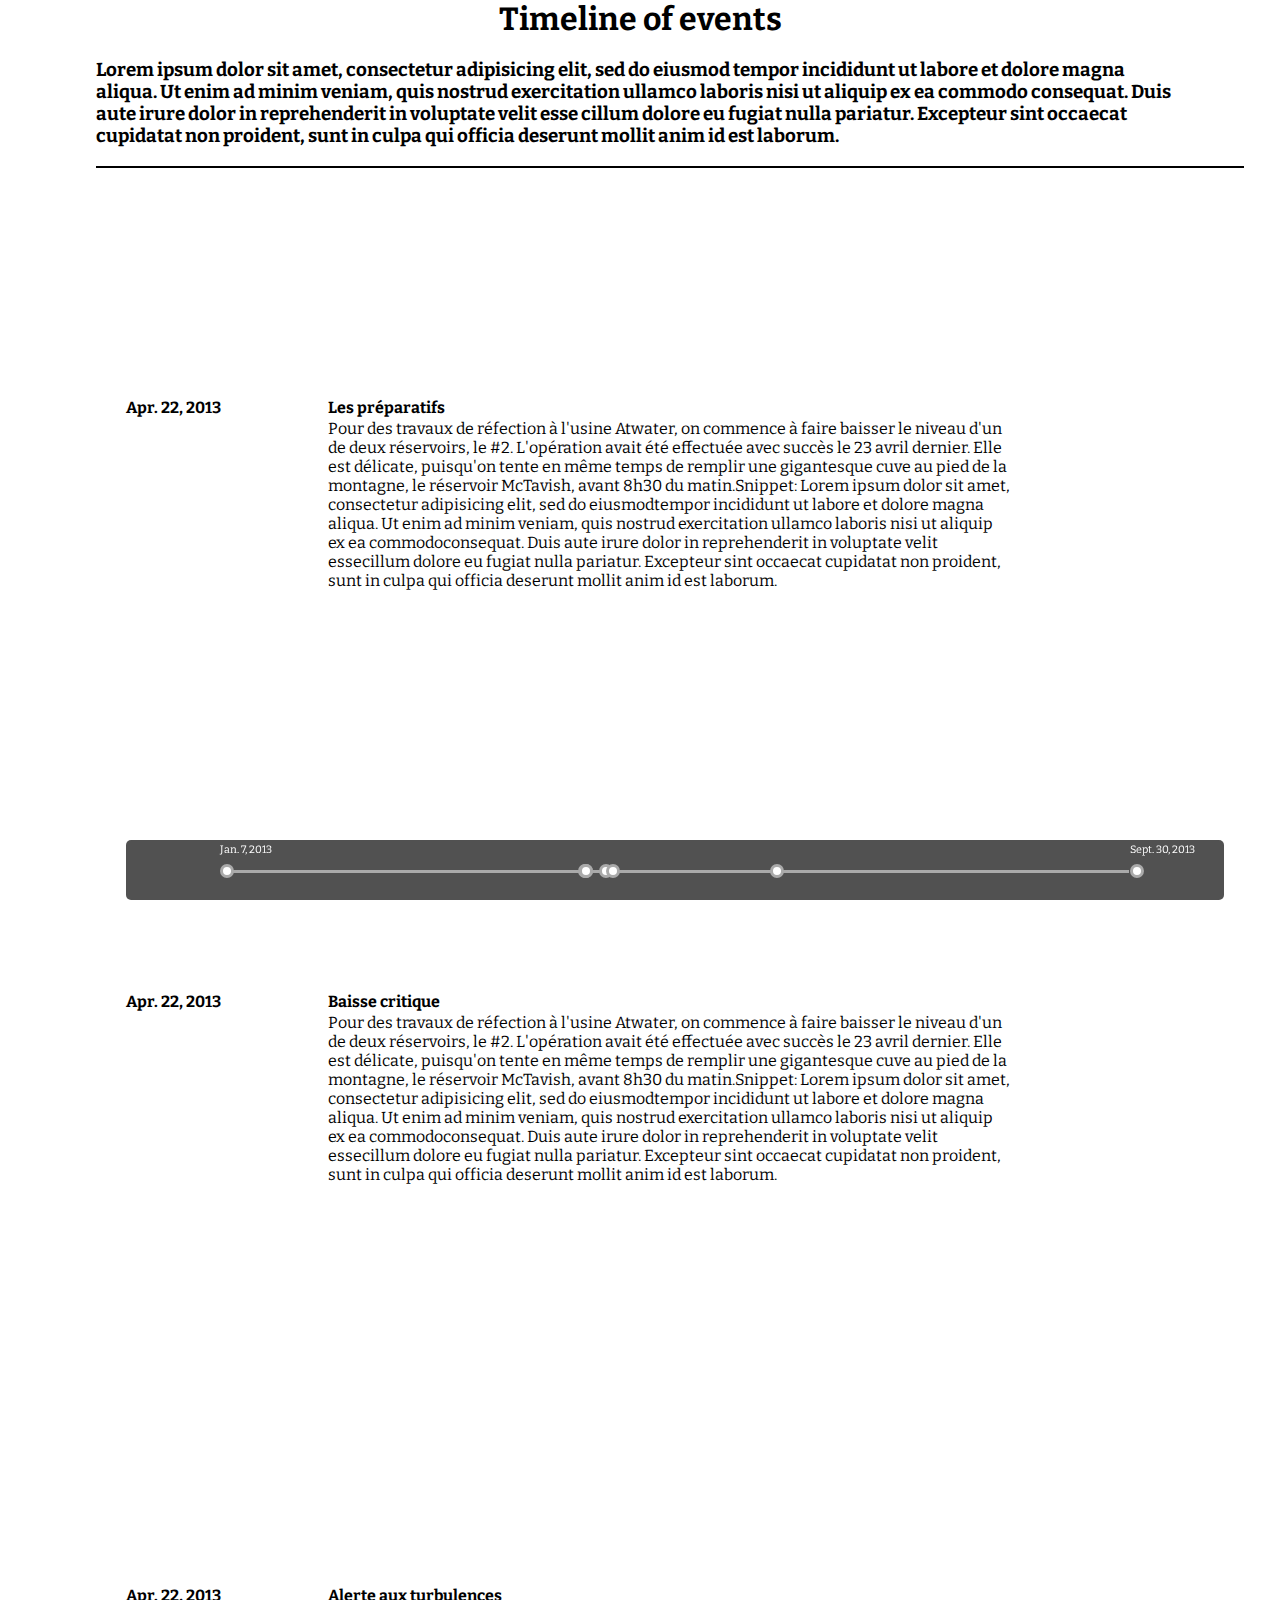
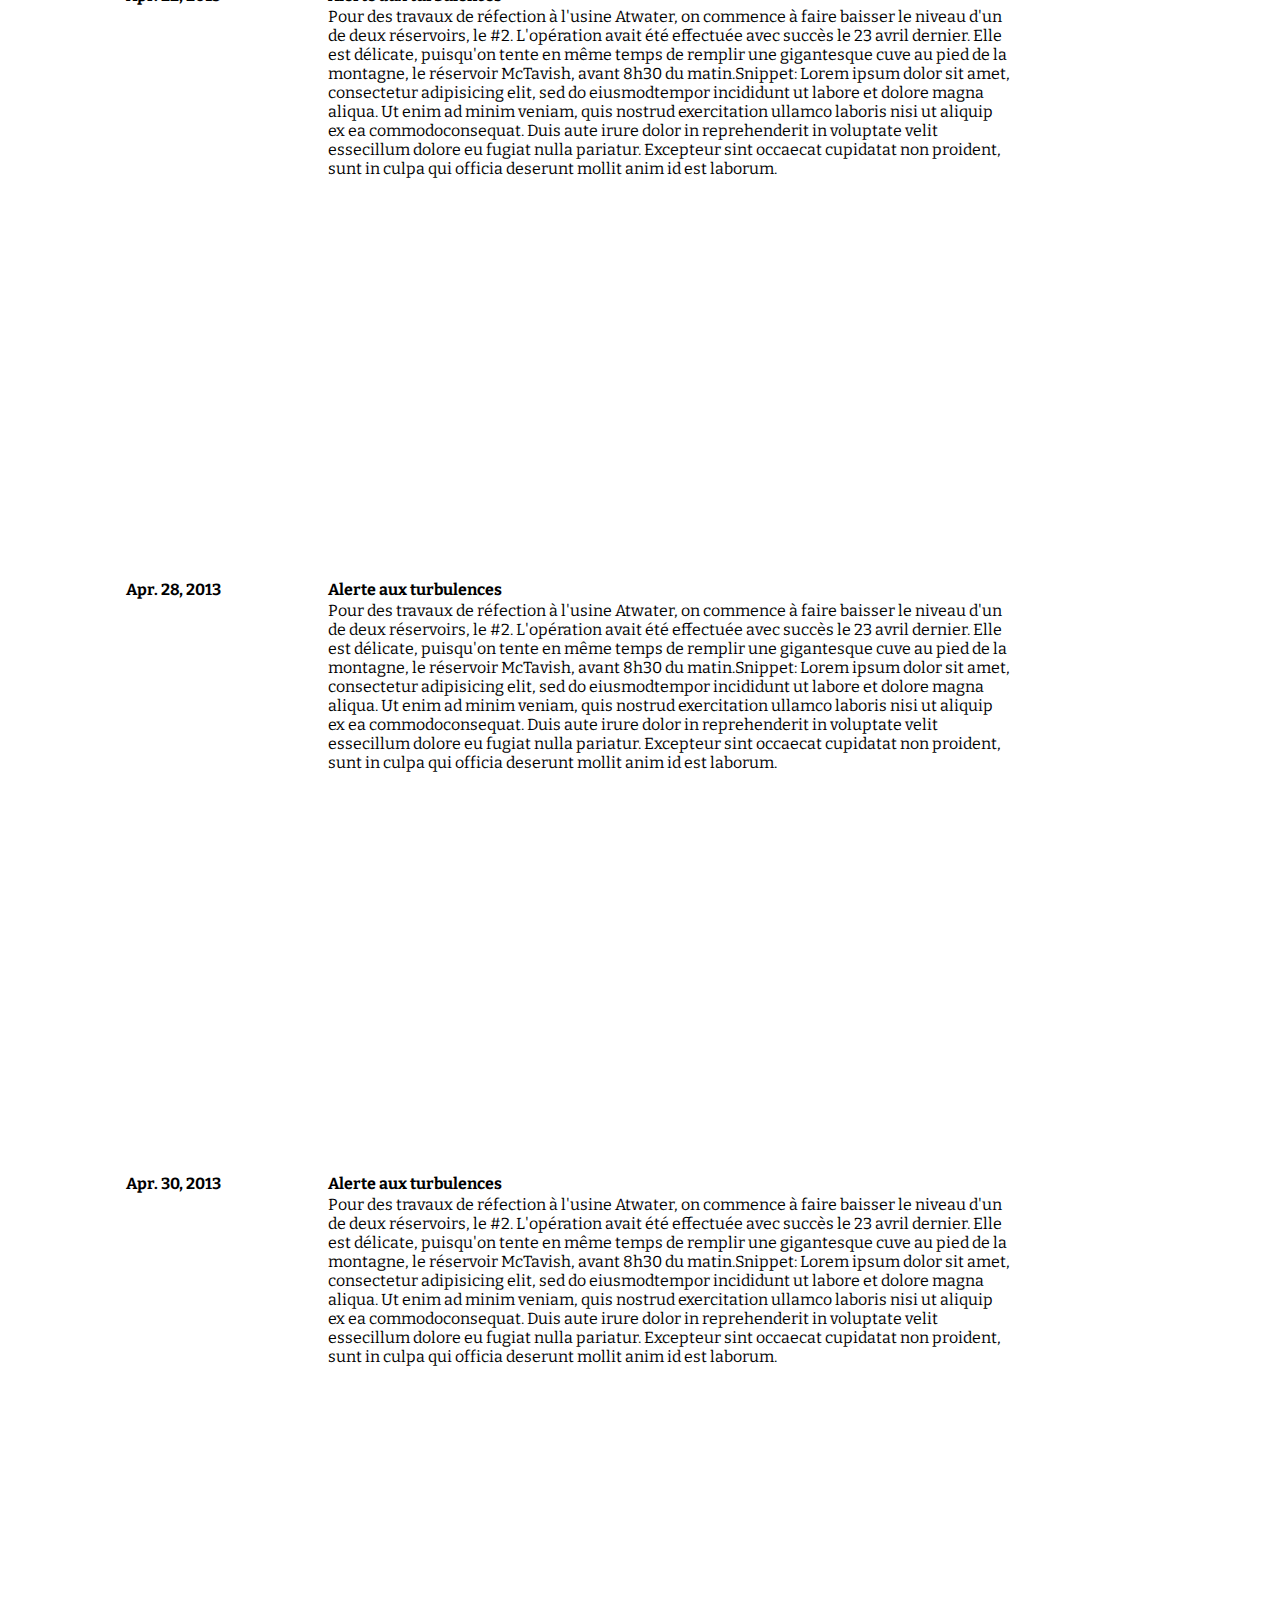
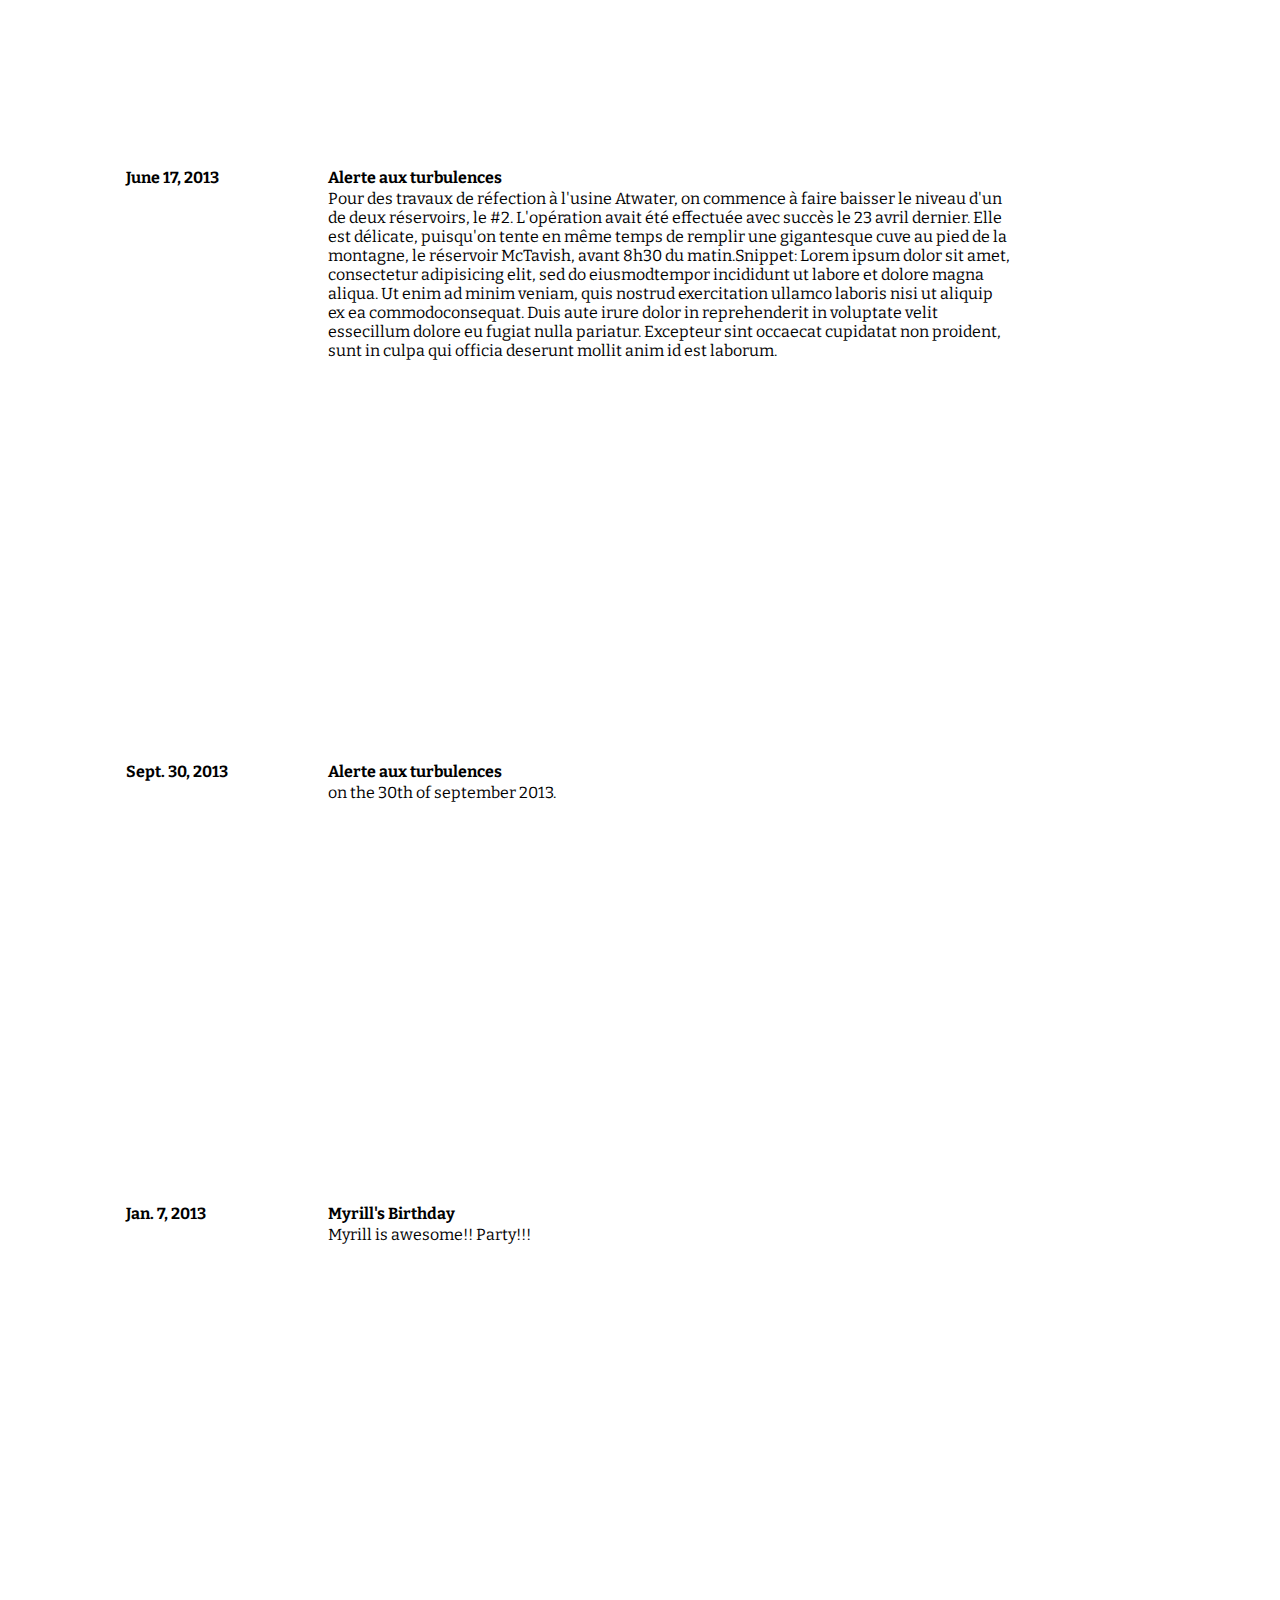
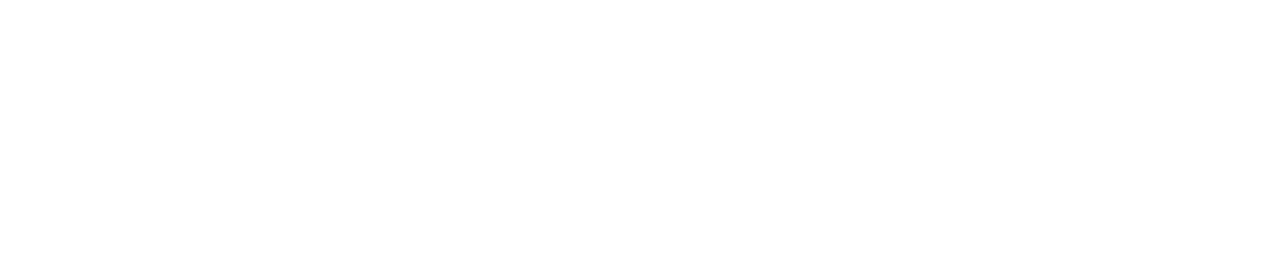
==== index.html @ b9fefab8 "first commit: simplest functionality working in chromium" ====
<html>
<head>
	<title>Simple Timeline</title>
	<script src="http://ajax.googleapis.com/ajax/libs/jquery/1.10.1/jquery.min.js"></script>
	<script src="timeline.js"></script>
	<link rel="stylesheet" href="style.css">
</head>
<body>
	<h1 id="hed">Timeline of events</h1>
	<h3 id="subhead">Lorem ipsum dolor sit amet, consectetur adipisicing elit, sed do eiusmod
		tempor incididunt ut labore et dolore magna aliqua. Ut enim ad minim veniam,
		quis nostrud exercitation ullamco laboris nisi ut aliquip ex ea commodo
		consequat. Duis aute irure dolor in reprehenderit in voluptate velit esse
		cillum dolore eu fugiat nulla pariatur. Excepteur sint occaecat cupidatat non
		proident, sunt in culpa qui officia deserunt mollit anim id est laborum.</h3>
		<div id="timeline-container" class="clearfix">
			<div id="line">

				<div id="line-container">
					<div id="line-bg"></div>

					<ul class="timeline-label" id="timeline-labels">
						<li class="timeline-label" id ="first-timeline-label"></li>
						<li class="timeline-label" id ="last-timeline-label"></li>
					</ul>
					<ul class="timeline" id="timeline-events"><!-- the dots go here --></ul>	
				</div>

			</div>
			<div id="content">				
			</div>
			<footer></footer>
		</div>
	</body>
	</html>
---- style.css ----
@import url(http://fonts.googleapis.com/css?family=Open+Sans:400,700);
@import url(http://fonts.googleapis.com/css?family=Bitter:400,700);
html{	
	font-family: 'Bitter', serif;
}
body{
	width: 85%;
	margin:auto;
}
h1{
	text-align: center;
}
#timeline-container{
	padding:30px;
	border-top: 2px solid;	
	position:absolute;
	width:85%;	
}
.timeline-item{
	padding:200px;
}
#line{
	display:block;
	position:fixed;
	background:rgba(7, 7, 7, 0.7);
	bottom:0px;	
	width:85%;
	height:50px;
	margin:auto;
	padding:5px;
	border-radius: 5px;
	z-index: 100;
}

ul.timeline{
	width:80%;
	display:block;
	position: relative;
	margin-left: auto;
	margin-right: auto;
}

/*Timeline event dots*/
.timeline-event-dot{	
	border: 3px solid #AAA;
	width: 8px;
	height: 8px;
	display: block;
	left:-5px;	
	border-radius: 20px;
	-moz-border-radius: 20px;
	background-color: #FFF;
	cursor:pointer;
}


.timeline-event-dot-active{
	background-color:#AAA;
	/*border-color: black;*/
}
.timeline-event-dot-selected{
	background-color:#272722;
	border-color: #272722;
}
.timeline-label{
	width:80%;
	display:block;
	position: relative;
	margin-left: auto;
	margin-right: auto;


	font-size:8pt;
	color:white;		
	top:-8px;
}

/*
#line-container{
	width:60%;
	position:static;
	height:1px;
	margin:auto;
	bottom:15px;

}*/
#line-bg{
		width:80%;
	display:block;
	position: relative;
	margin-left: auto;
	margin-right: auto;
	padding-left: 18px;
	padding-right: 20px;
	top:25px;

	border-top: 3px solid #AAA;	

	
}

.timeline-item-date{
	font-weight: 700;
	float:left;
	display:block;
	width:150px;
	left:-200px;
	position: relative;
}
.timeline-item-story{
	/*float:right;*/
	display: block;
	position: absolute;
	position: relative;
	/*text-align: center;*/
	display: block;
	padding:2px;
}
.timeline-item-title{
	font-weight: 700;
	left: -148px;
	position: relative;

}

footer{
	height:400px;
}
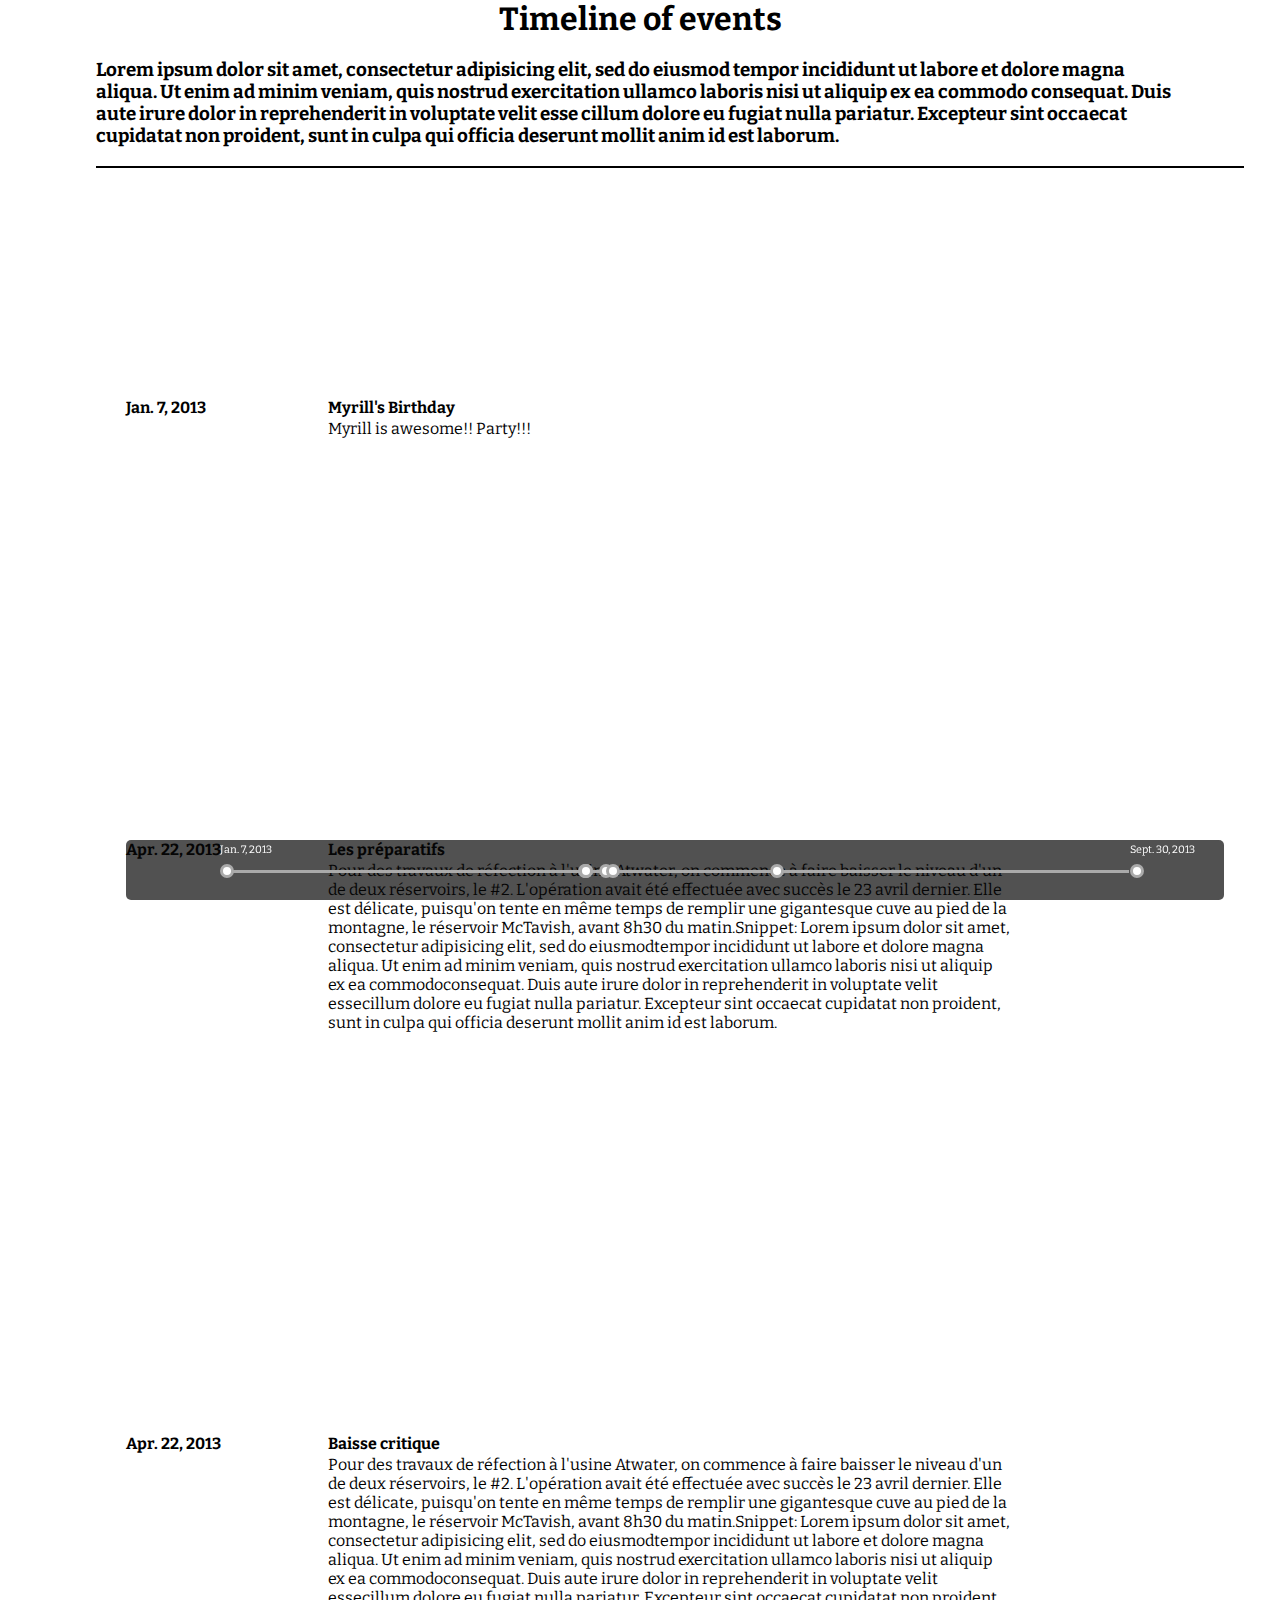
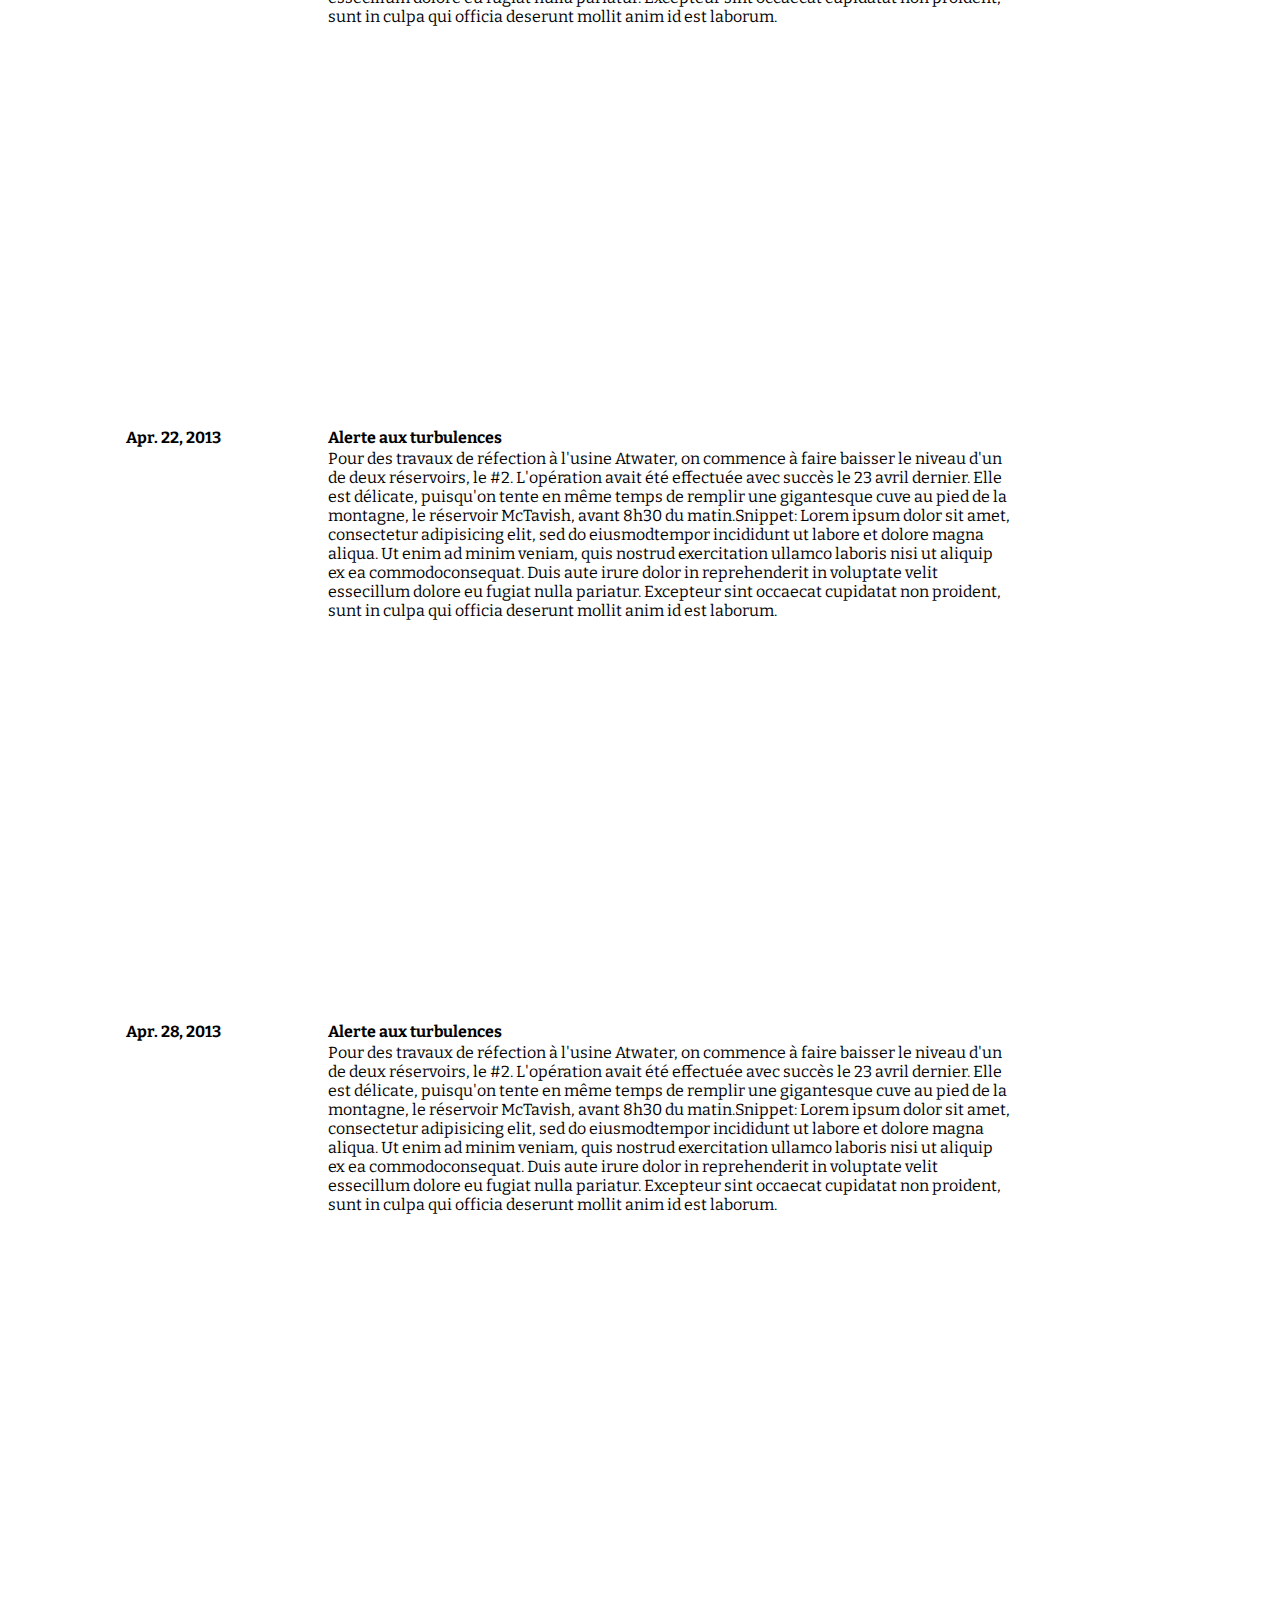
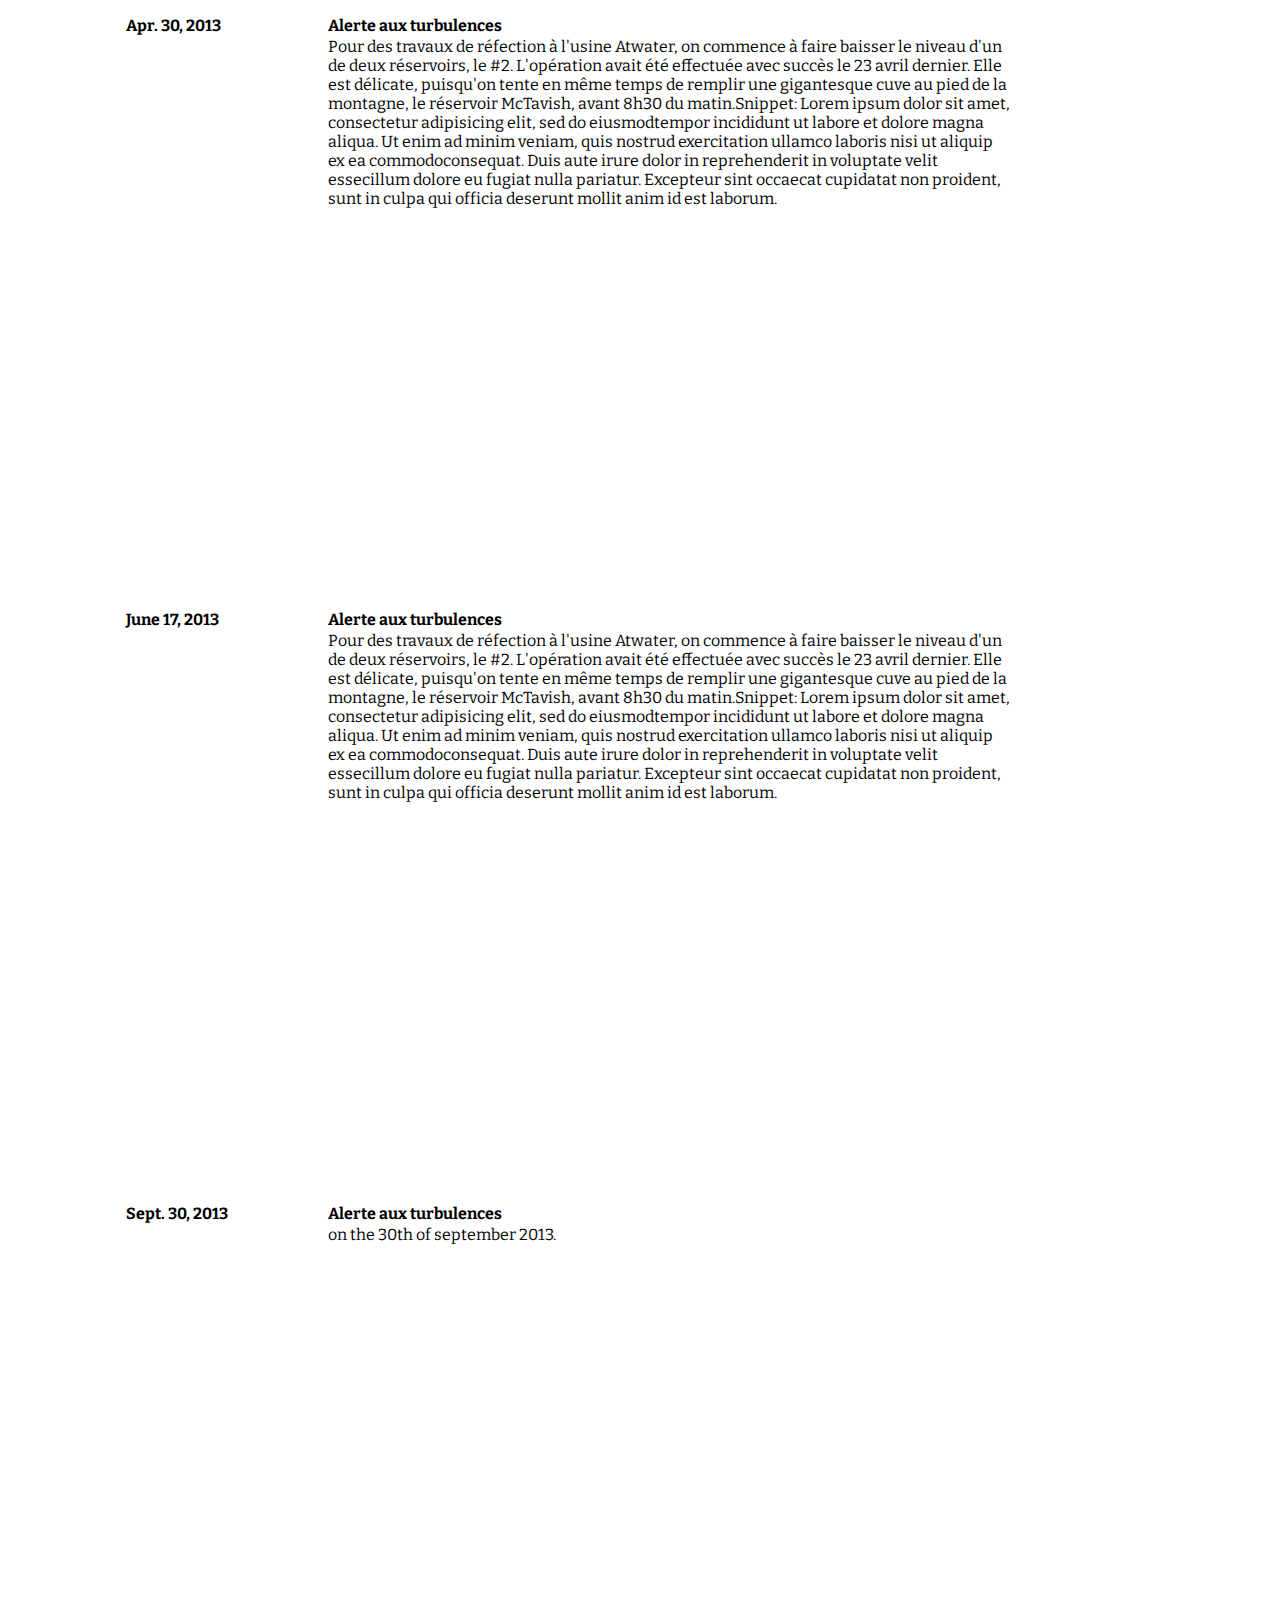
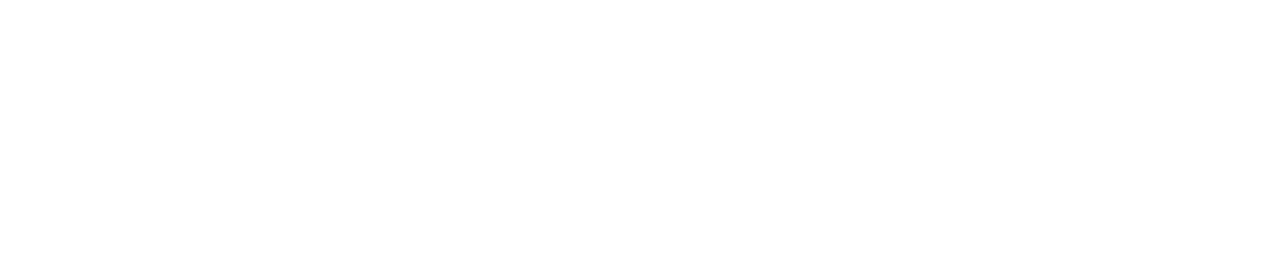
==== commit eec00836: "ordered input items by date, prevent overlapping labels, change z-index of timeline dots" ====
--- a/index.html
+++ b/index.html
@@ -6,6 +6,7 @@
 	<link rel="stylesheet" href="style.css">
 </head>
 <body>
+	<div id="top">
 	<h1 id="hed">Timeline of events</h1>
 	<h3 id="subhead">Lorem ipsum dolor sit amet, consectetur adipisicing elit, sed do eiusmod
 		tempor incididunt ut labore et dolore magna aliqua. Ut enim ad minim veniam,
@@ -13,6 +14,7 @@
 		consequat. Duis aute irure dolor in reprehenderit in voluptate velit esse
 		cillum dolore eu fugiat nulla pariatur. Excepteur sint occaecat cupidatat non
 		proident, sunt in culpa qui officia deserunt mollit anim id est laborum.</h3>
+	</div>
 		<div id="timeline-container" class="clearfix">
 			<div id="line">
 
--- a/style.css
+++ b/style.css
@@ -9,6 +9,11 @@
 }
 h1{
 	text-align: center;
+}
+#top{
+	/*position:fixed;*/
+	width:100%;
+	z-index:10; 
 }
 #timeline-container{
 	padding:30px;
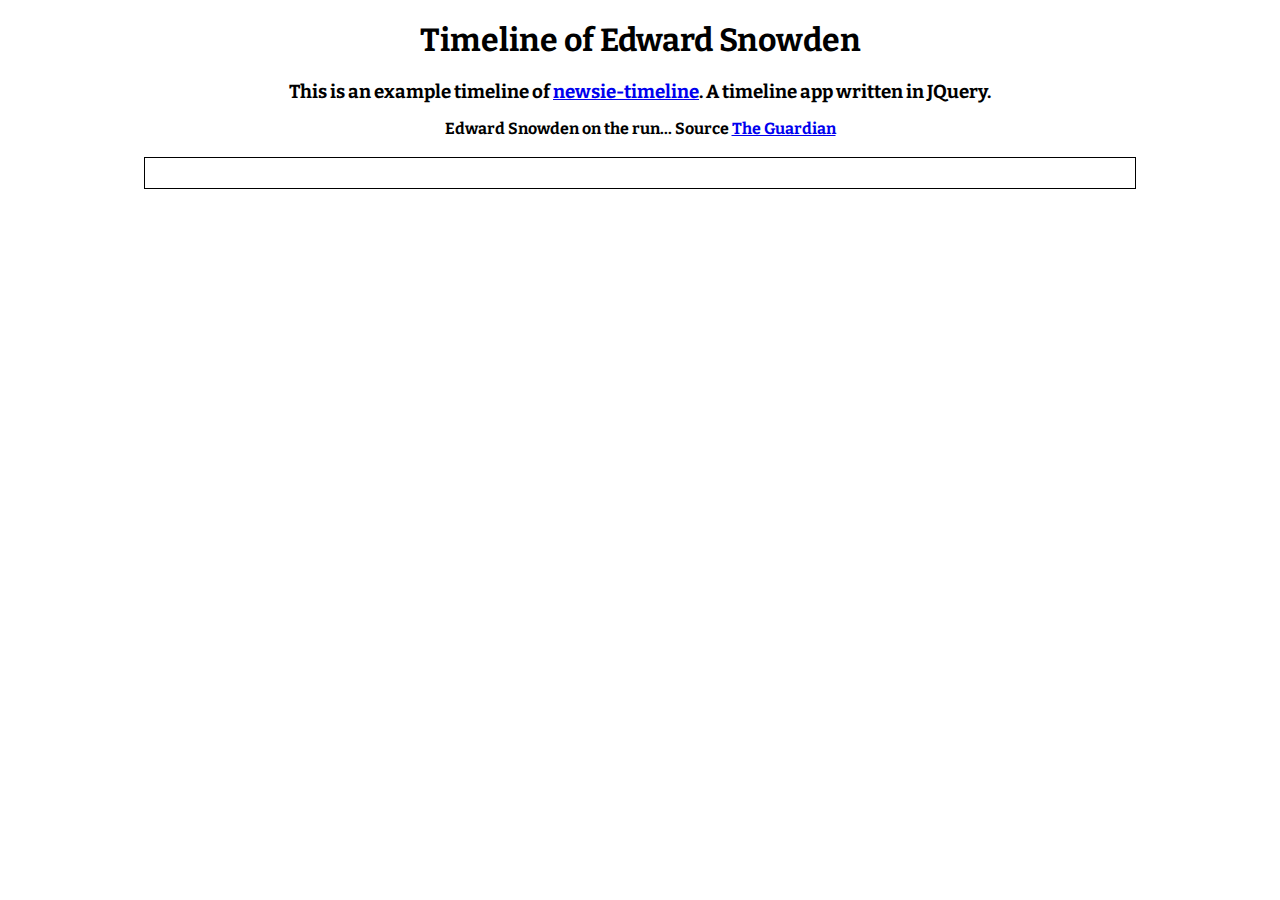
==== commit 5796ce63: "Version 0.1 deployment." ====
--- a/index.html
+++ b/index.html
@@ -1,37 +1,27 @@
+<!DOCTYPE html>
 <html>
 <head>
-	<title>Simple Timeline</title>
+	<title>Newsie Timeline</title>
+
 	<script src="http://ajax.googleapis.com/ajax/libs/jquery/1.10.1/jquery.min.js"></script>
-	<script src="timeline.js"></script>
+		<script src="src/jquery.stickem.min.js"></script>
+		<script src="src/miso.ds.deps.ie.min.0.4.0.js"></script>
+		<script src="src/imagesloaded.pkgd.min.js"></script>
+	<script src="src/newsie-timeline.min.js"></script>
+	<link rel="stylesheet" href="css/newsie-timeline.css">
 	<link rel="stylesheet" href="style.css">
+
 </head>
 <body>
 	<div id="top">
-	<h1 id="hed">Timeline of events</h1>
-	<h3 id="subhead">Lorem ipsum dolor sit amet, consectetur adipisicing elit, sed do eiusmod
-		tempor incididunt ut labore et dolore magna aliqua. Ut enim ad minim veniam,
-		quis nostrud exercitation ullamco laboris nisi ut aliquip ex ea commodo
-		consequat. Duis aute irure dolor in reprehenderit in voluptate velit esse
-		cillum dolore eu fugiat nulla pariatur. Excepteur sint occaecat cupidatat non
-		proident, sunt in culpa qui officia deserunt mollit anim id est laborum.</h3>
-	</div>
-		<div id="timeline-container" class="clearfix">
-			<div id="line">
-
-				<div id="line-container">
-					<div id="line-bg"></div>
-
-					<ul class="timeline-label" id="timeline-labels">
-						<li class="timeline-label" id ="first-timeline-label"></li>
-						<li class="timeline-label" id ="last-timeline-label"></li>
-					</ul>
-					<ul class="timeline" id="timeline-events"><!-- the dots go here --></ul>	
-				</div>
-
-			</div>
-			<div id="content">				
-			</div>
-			<footer></footer>
+		<h1 id="hed">Timeline of Edward Snowden</h1>
+		<h3 style="text-align:center">This is an example timeline of <a href="https://github.com/proteusvacuum/newsie-timeline">newsie-timeline</a>. A timeline app written in JQuery.
+		<p id="subhead" style="text-align:center; font-size:12pt">Edward Snowden on the run... Source <a href="http://www.guardian.co.uk/world/2013/jun/23/edward-snowden-nsa-files-timeline" target="_blank">The Guardian</a></p>
 		</div>
-	</body>
-	</html>+<div id="newsie-timeline-container" gsKey="0Ag-BlnbZq4DXdG9YM1hnY3lsNXlZYW9UTnF4Y1dRdEE"></div>
+<!-- <div id="newsie-timeline-container" gsKey="0Ag-BlnbZq4DXdG5NcDVXRlpPVEJ4MUVwU2YweUZnd0E"></div> -->
+		<!-- <div id="newsie-timeline-container" gsKey="0Ag-BlnbZq4DXdFZ0c1huYlJ1U1NQSzR2U1NMR1RkdGc"></div> -->
+<div id="some-other-div"></div>
+<footer></footer>
+</body>
+</html>--- a/css/newsie-timeline.css
+++ b/css/newsie-timeline.css
@@ -0,0 +1,176 @@
+/*newsie-timeline.css*/
+/*by Farid Rener: proteusvacuum at gmail*/
+/*Version 0.1*/
+
+
+/*******************/
+/*Timeline Content*/
+/*******************/
+.newsie-timeline-item{
+	padding-top:20px;
+	margin:auto;
+	width:100%;
+	border-top: solid 1px;
+	border-bottom: solid 1px;
+	display: inline-block;
+}
+.newsie-timeline-item-story{
+	/*font-family: 'Bitter', serif;*/
+}
+.newsie-timeline-item-date{
+	font-weight: 700;
+	float:left;
+	display:block;
+	width:190px;
+	width:21%;
+	position: relative;
+}
+.newsie-timeline-item-story-container{
+	float:right;
+	width:715px;
+	/*width:79%;*/
+	display: block;
+	position: relative;
+	display: block;
+	padding:2px;
+}
+.newsie-timeline-item-title{
+	font-weight: 700;
+	position: relative;
+}
+.newsie-timeline-item-image{
+	display:block;
+	width:400px;
+	float:right;
+	margin-left:10px;
+}
+.newsie-timeline-item-image img{
+	width:400px;
+}
+.newsie-media-credit{
+	font-size: 10px;
+	color:#AAA;
+	text-align: center;
+}
+
+/********************/
+/*****Timeline******/
+/******************/
+#newsie-timeline-container{
+	padding:30px;
+	border-top: 1px solid;	
+	width:930px;
+	margin:auto;	
+	border-left:1px solid;
+	border-right:1px solid;
+	border-bottom: 1px solid;
+	padding-bottom:0px;
+	overflow-x:hidden;
+}
+
+#newsie-line{ 
+	display:block;
+	width:885px;
+	height:50px;
+	margin-bottom:2px;
+	padding:15px;
+	padding-left: 30px;
+	z-index: 1000;
+	background: rgb(7,7,7)
+}
+ul.timeline{
+	width:80%;
+	display:block;
+	position: relative;
+	margin-left: auto;
+	margin-right: auto;
+}
+.newsie-timeline-event-dot{	
+	border: 3px solid #AAA;
+	width: 8px;
+	height: 8px;
+	display: block;
+	left:-5px;	
+	border-radius: 20px;
+	background-color: #FFF;
+	cursor:pointer;
+}
+.newsie-timeline-event-dot-active{
+	background-color:#AAA;
+}
+.newsie-timeline-event-dot-selected{
+	background-color:#272722;
+	border-color: #272722;
+}
+#newsie-line-bg{
+	width:80%;
+	display:block;
+	position: relative;
+	margin-left: auto;
+	margin-right: auto;
+	padding-left: 18px;
+	padding-right: 20px;
+	top:25px;
+	border-top: 3px solid #AAA;
+}
+/*Timeline back and forward buttons*/
+#newsie-button-container{
+	display:block;
+	position: absolute;
+	margin-left: auto;
+	margin-right: auto;
+	padding-left: 18px;
+	padding-right: 20px;
+	top:10px;	
+	left: -6px;
+}
+#newsie-back-button, #newsie-forward-button{
+	border: 1px solid #999;
+	cursor: pointer;
+	padding:6px 4px;
+	color:white;
+	margin-bottom:2px;
+}
+#newsie-back-button h4{
+	background: url("arrow-left.gif") no-repeat scroll 100% 50% transparent;
+	text-align: right;
+	padding-right: 12px;
+	margin:0px;
+	font-size:12px;
+}
+#newsie-forward-button h4{
+	background: url("arrow-right.gif") no-repeat scroll 100% 50% transparent;
+	text-align: right;
+	padding-right: 12px;
+	margin:0px;
+	font-size:12px;
+}
+/*Timeline Labels*/
+.newsie-timeline-label{
+	width:80%;
+	display:block;
+	position: relative;
+	margin-left: auto;
+	margin-right: auto;
+	font-size:8pt;
+	color:white;		
+	top:-8px;
+}
+#first-newsie-timeline-label, #last-newsie-timeline-label{
+	top:33px;
+}
+
+/*Stickem selectors*/
+/*for sticky on the top*/
+.stickem-container {
+	position: relative;
+}
+.stickit {
+	position: fixed;
+	top:0px;
+}
+.stickit-end {
+	bottom: -80px;
+	position: absolute;
+	visibility: hidden;
+}